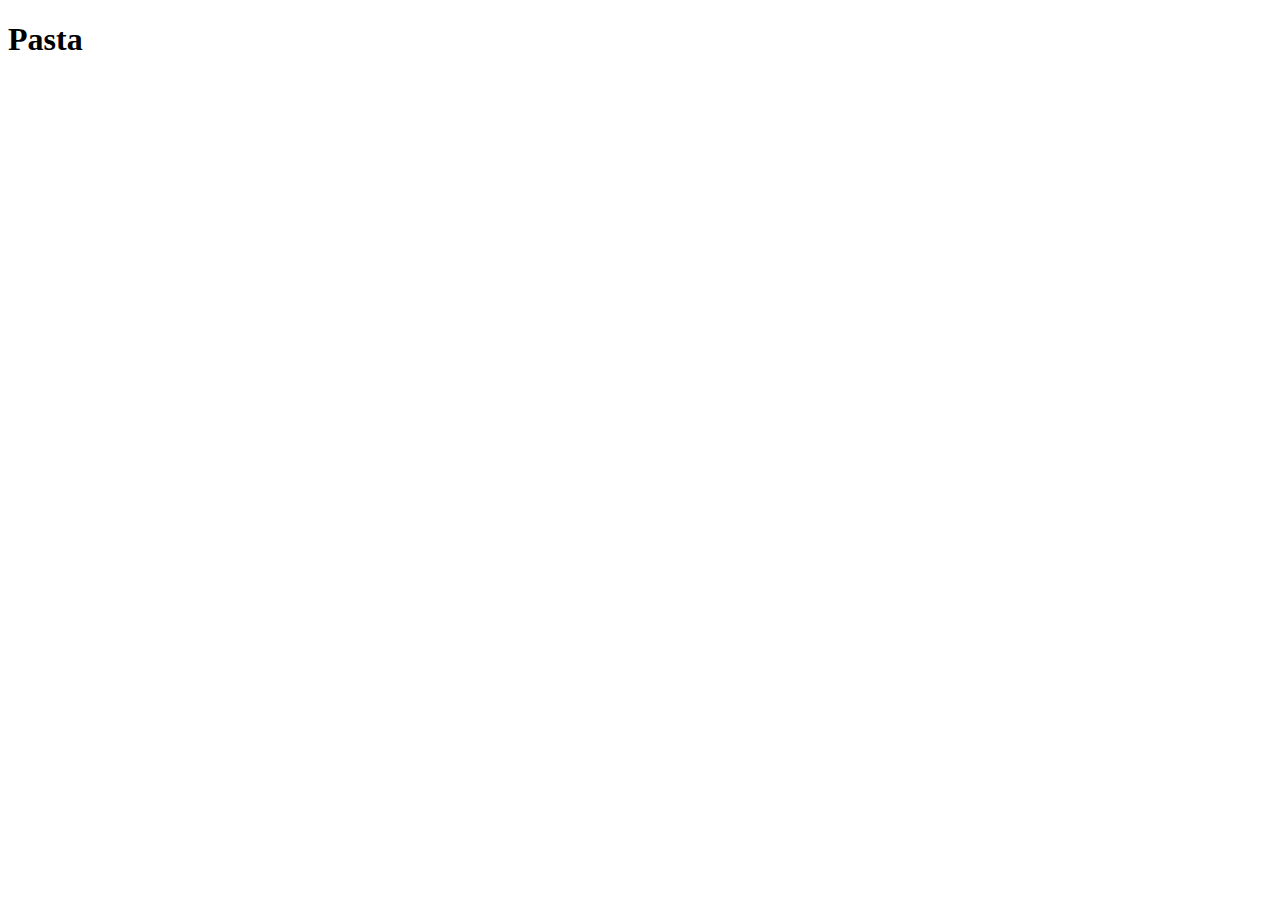
==== recipes/pasta.html @ eb226192 "create new page with a food recipe" ====
<!DOCTYPE html>
<html lang="en">
<head>
    <meta charset="UTF-8">
    <meta http-equiv="X-UA-Compatible" content="IE=edge">
    <meta name="viewport" content="width=device-width, initial-scale=1.0">
    <title>Pasta</title>
</head>
<body>
    <h1>Pasta</h1>
</body>
</html>
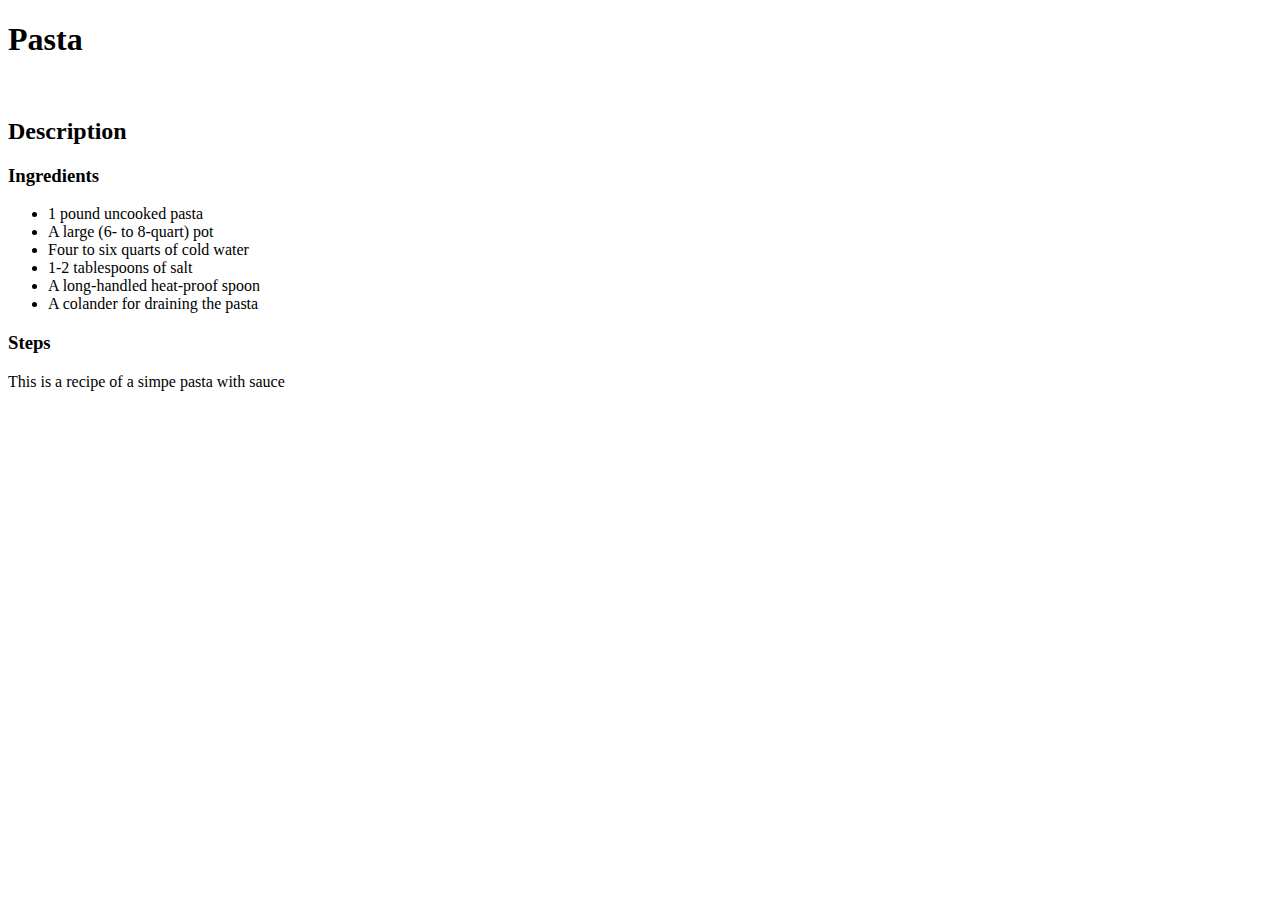
==== commit ea800379: "Add igredients to pasta page" ====
--- a/recipes/pasta.html
+++ b/recipes/pasta.html
@@ -8,5 +8,18 @@
 </head>
 <body>
     <h1>Pasta</h1>
+    <img src="images/pasta.webp" alt="">
+    <h2>Description</h2>
+    <h3>Ingredients</h3>
+    <ul>
+       <li>1 pound uncooked pasta</li>
+       <li>A large (6- to 8-quart) pot</li>
+       <li>Four to six quarts of cold water</li>
+       <li>1-2 tablespoons of salt</li>
+       <li>A long-handled heat-proof spoon</li>
+       <li>A colander for draining the pasta</li>
+    </ul>
+    <h3>Steps</h3>
+    <p>This is a recipe of a simpe pasta with sauce</p>
 </body>
 </html>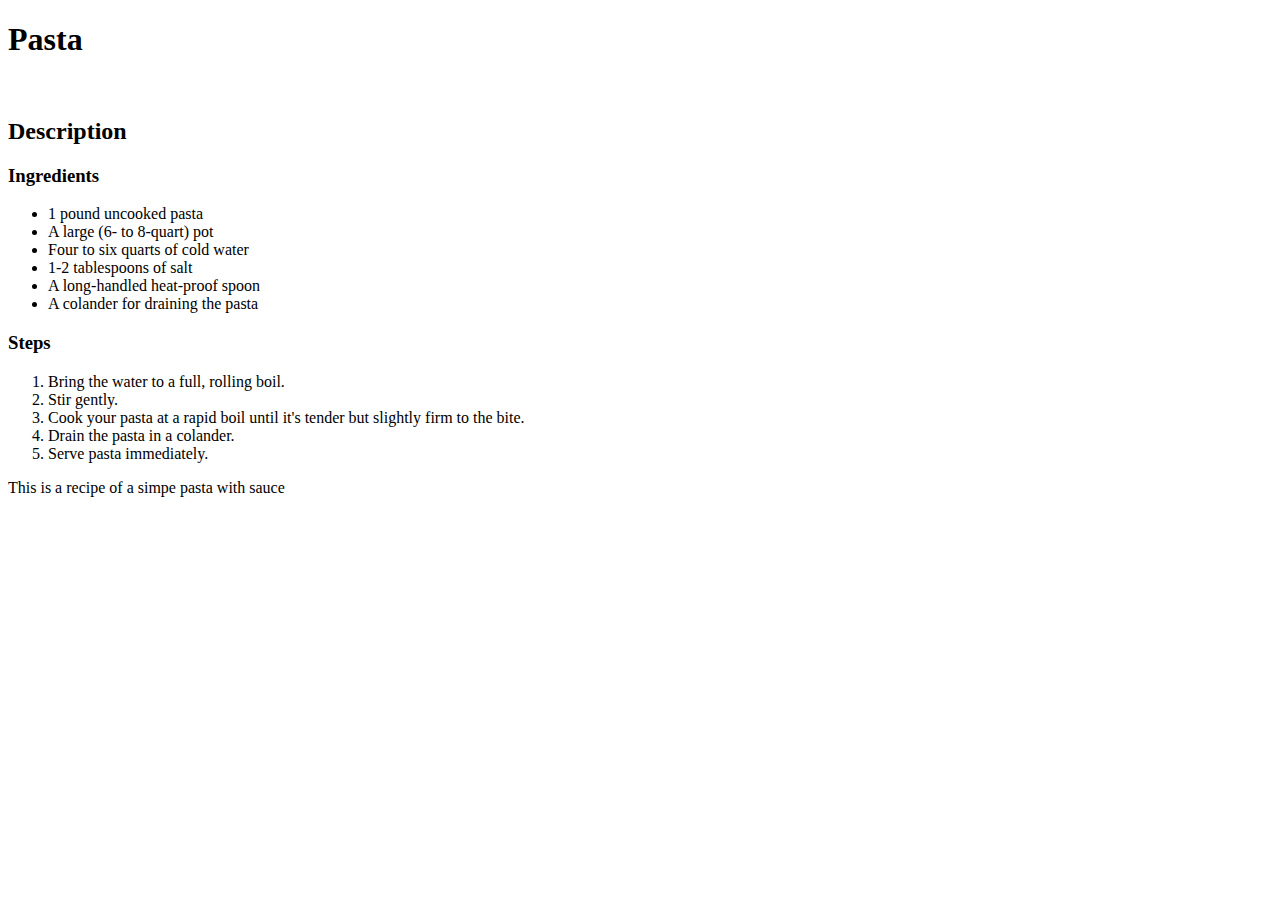
==== commit 9590d809: "Add Steps" ====
--- a/recipes/pasta.html
+++ b/recipes/pasta.html
@@ -20,6 +20,13 @@
        <li>A colander for draining the pasta</li>
     </ul>
     <h3>Steps</h3>
+    <ol>
+        <li>Bring the water to a full, rolling boil.</li>
+        <li>Stir gently.</li>
+        <li>Cook your pasta at a rapid boil until it's tender but slightly firm to the bite.</li>
+        <li>Drain the pasta in a colander.</li>
+        <li>Serve pasta immediately.</li>
+    </ol>
     <p>This is a recipe of a simpe pasta with sauce</p>
 </body>
 </html>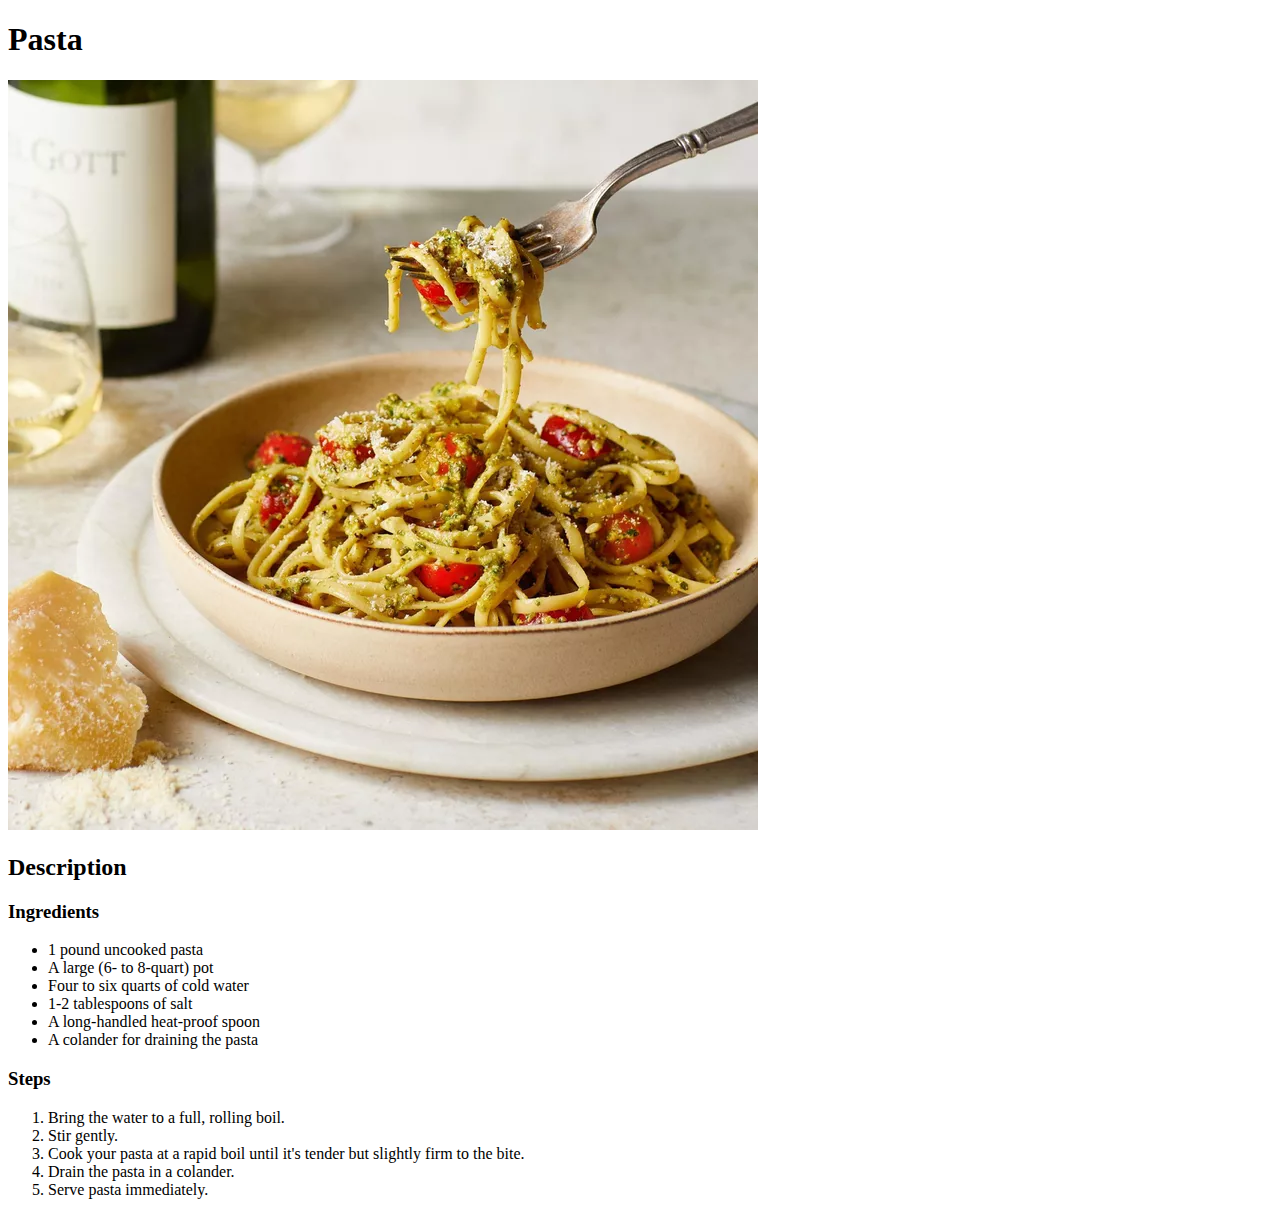
==== commit b785b369: "Change src of image" ====
--- a/recipes/pasta.html
+++ b/recipes/pasta.html
@@ -8,7 +8,7 @@
 </head>
 <body>
     <h1>Pasta</h1>
-    <img src="images/pasta.webp" alt="">
+    <img src="../images/pasta.webp" alt="">
     <h2>Description</h2>
     <h3>Ingredients</h3>
     <ul>
@@ -27,6 +27,5 @@
         <li>Drain the pasta in a colander.</li>
         <li>Serve pasta immediately.</li>
     </ol>
-    <p>This is a recipe of a simpe pasta with sauce</p>
 </body>
 </html>